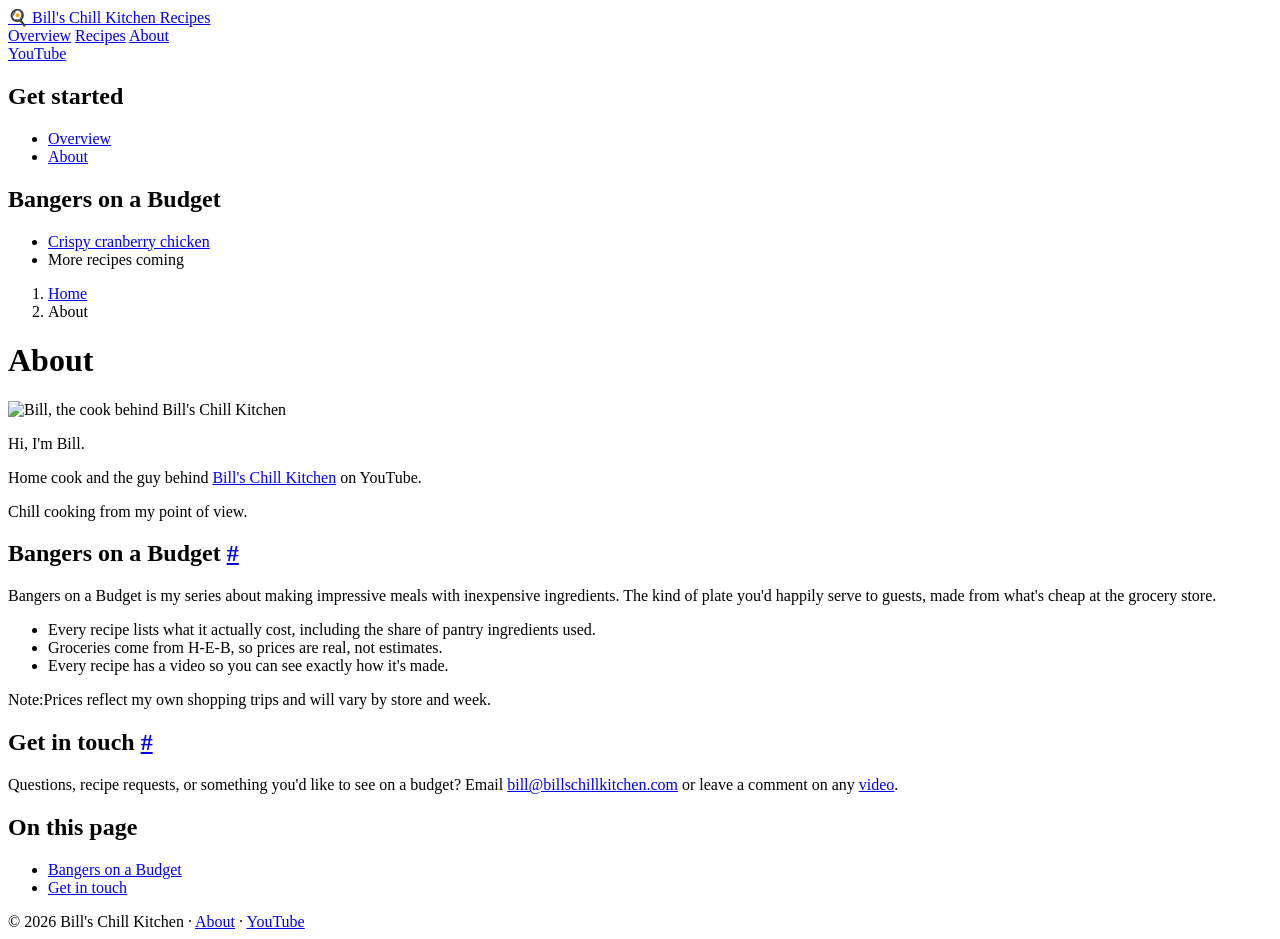
==== public/about/index.html @ 27f3d1e9 "Add About page, jump-to-recipe, print layout, ingredient checklist - About page with profile photo, " ====
<!doctype html>
<html lang="en">
<head>
  <meta charset="utf-8">
  <meta name="viewport" content="width=device-width, initial-scale=1">
  <title>About | Bill's Chill Kitchen</title>
  <meta name="description" content="Bill's Chill Kitchen is home to Bangers on a Budget: impressive meals made with inexpensive ingredients, with the real cost of every recipe.">
  <link rel="canonical" href="https://billschillkitchen.com/about/">

  <meta property="og:type" content="profile">
  <meta property="og:site_name" content="Bill's Chill Kitchen">
  <meta property="og:title" content="About Bill's Chill Kitchen">
  <meta property="og:description" content="Impressive meals made with inexpensive ingredients.">
  <meta property="og:url" content="https://billschillkitchen.com/about/">
  <meta property="og:image" content="https://billschillkitchen.com/img/crispy-cranberry-chicken-plated-16x9.jpg">

  <link rel="preconnect" href="https://fonts.googleapis.com">
  <link rel="preconnect" href="https://fonts.gstatic.com" crossorigin>
  <link href="https://fonts.googleapis.com/css2?family=Roboto:wght@400;500;700&family=Roboto+Mono&display=swap" rel="stylesheet">
  <link rel="stylesheet" href="/styles.css">

  <script type="application/ld+json">
  {
    "@context": "https://schema.org",
    "@type": "AboutPage",
    "name": "About Bill's Chill Kitchen",
    "url": "https://billschillkitchen.com/about/",
    "mainEntity": {
      "@type": "Person",
      "name": "Bill",
      "image": "https://billschillkitchen.com/img/bill.jpg",
      "email": "mailto:bill@billschillkitchen.com",
      "sameAs": ["https://www.youtube.com/@BillsChillKitchen"]
    }
  }
  </script>
</head>
<body>
  <header class="site-header">
    <a class="brand" href="/"><span class="brand-mark" aria-hidden="true">🍳</span> Bill's Chill Kitchen <span class="brand-sub">Recipes</span></a>
    <nav class="header-tabs" aria-label="Sections">
      <a href="/">Overview</a>
      <a href="/recipes/crispy-cranberry-chicken/">Recipes</a>
      <a class="active" href="/about/">About</a>
    </nav>
    <div class="header-right"><a href="https://www.youtube.com/@BillsChillKitchen" rel="noopener">YouTube</a></div>
  </header>

  <div class="layout">
    <nav class="side-nav" aria-label="Recipes">
      <h2>Get started</h2>
      <ul>
        <li><a href="/">Overview</a></li>
        <li><a class="active" href="/about/">About</a></li>
      </ul>
      <h2>Bangers on a Budget</h2>
      <ul>
        <li><a href="/recipes/crispy-cranberry-chicken/">Crispy cranberry chicken</a></li>
        <li><span class="soon">More recipes coming</span></li>
      </ul>
    </nav>

    <main class="content">
      <ol class="breadcrumbs">
        <li><a href="/">Home</a></li>
        <li>About</li>
      </ol>

      <h1>About</h1>

      <div class="profile">
        <img src="/img/bill.jpg" alt="Bill, the cook behind Bill's Chill Kitchen" width="120" height="120">
        <div>
          <p class="name">Hi, I'm Bill.</p>
          <p class="role">Home cook and the guy behind <a href="https://www.youtube.com/@BillsChillKitchen" rel="noopener">Bill's Chill Kitchen</a> on YouTube.</p>
        </div>
      </div>

      <p class="lede">Chill cooking from my point of view.</p>

      <h2 id="bangers-on-a-budget">Bangers on a Budget <a class="anchor" href="#bangers-on-a-budget" aria-label="Link to this section">#</a></h2>
      <p>Bangers on a Budget is my series about making impressive meals with inexpensive ingredients. The kind of plate you'd happily serve to guests, made from what's cheap at the grocery store.</p>
      <ul>
        <li>Every recipe lists what it actually cost, including the share of pantry ingredients used.</li>
        <li>Groceries come from H-E-B, so prices are real, not estimates.</li>
        <li>Every recipe has a video so you can see exactly how it's made.</li>
      </ul>

      <div class="callout">
        <p><span class="label">Note:</span>Prices reflect my own shopping trips and will vary by store and week.</p>
      </div>

      <h2 id="contact">Get in touch <a class="anchor" href="#contact" aria-label="Link to this section">#</a></h2>
      <p>Questions, recipe requests, or something you'd like to see on a budget? Email <a href="mailto:bill@billschillkitchen.com">bill@billschillkitchen.com</a> or leave a comment on any <a href="https://www.youtube.com/@BillsChillKitchen" rel="noopener">video</a>.</p>
    </main>

    <aside class="toc" aria-label="On this page">
      <h2>On this page</h2>
      <ul>
        <li><a href="#bangers-on-a-budget">Bangers on a Budget</a></li>
        <li><a href="#contact">Get in touch</a></li>
      </ul>
    </aside>
  </div>

  <footer class="site-footer">
    © 2026 Bill's Chill Kitchen · <a href="/about/">About</a> · <a href="https://www.youtube.com/@BillsChillKitchen" rel="noopener">YouTube</a>
  </footer>

  <script src="/toc.js" defer></script>
</body>
</html>
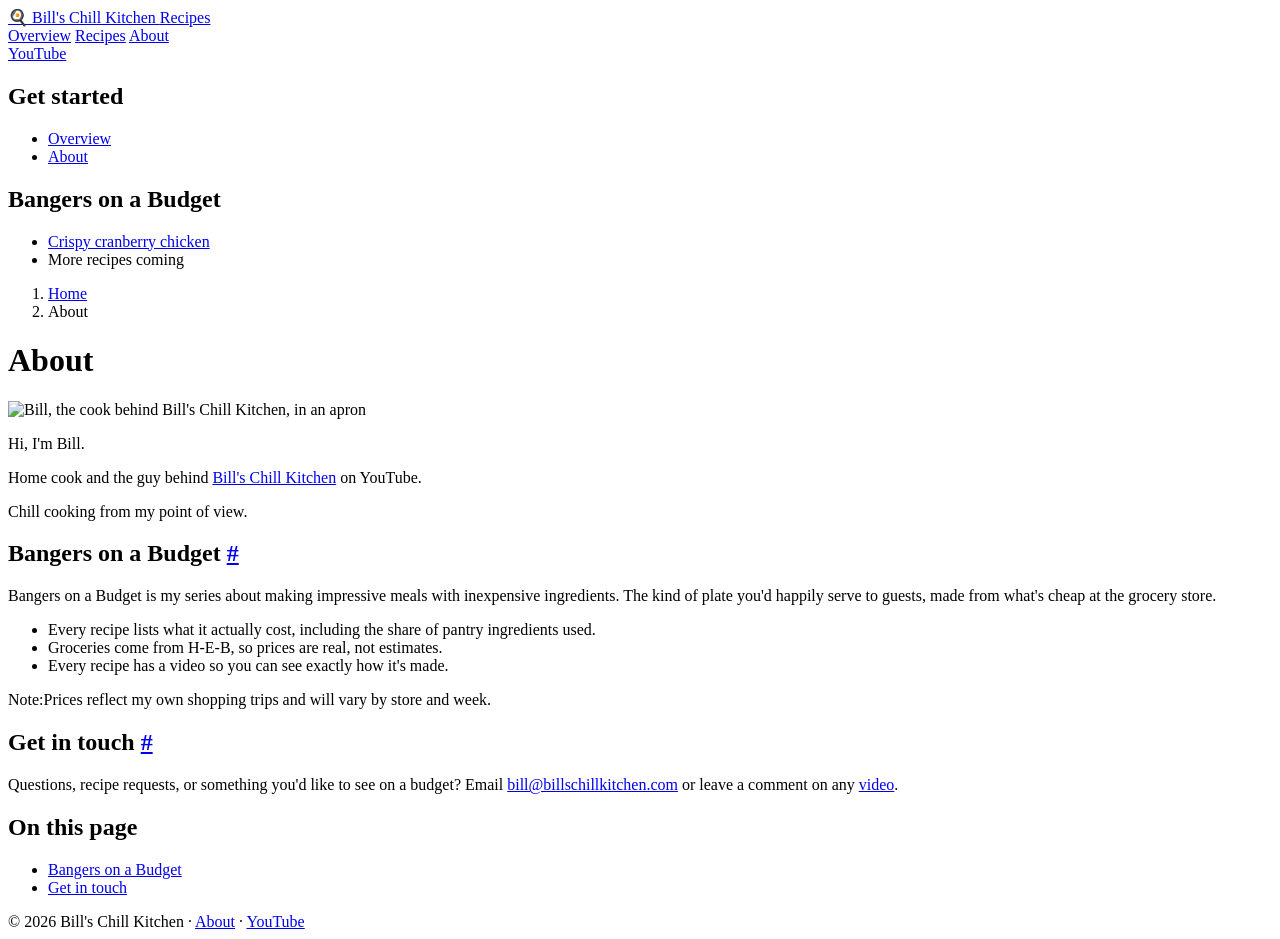
==== commit ec3f0df4: "Add new profile photo to About page Co-Authored-By: Claude Opus 5.5 <noreply@anthropic.com>" ====
--- a/public/about/index.html
+++ b/public/about/index.html
@@ -69,7 +69,7 @@
       <h1>About</h1>
 
       <div class="profile">
-        <img src="/img/bill.jpg" alt="Bill, the cook behind Bill's Chill Kitchen" width="120" height="120">
+        <img src="/img/bill.jpg" alt="Bill, the cook behind Bill's Chill Kitchen, in an apron" width="160" height="160">
         <div>
           <p class="name">Hi, I'm Bill.</p>
           <p class="role">Home cook and the guy behind <a href="https://www.youtube.com/@BillsChillKitchen" rel="noopener">Bill's Chill Kitchen</a> on YouTube.</p>
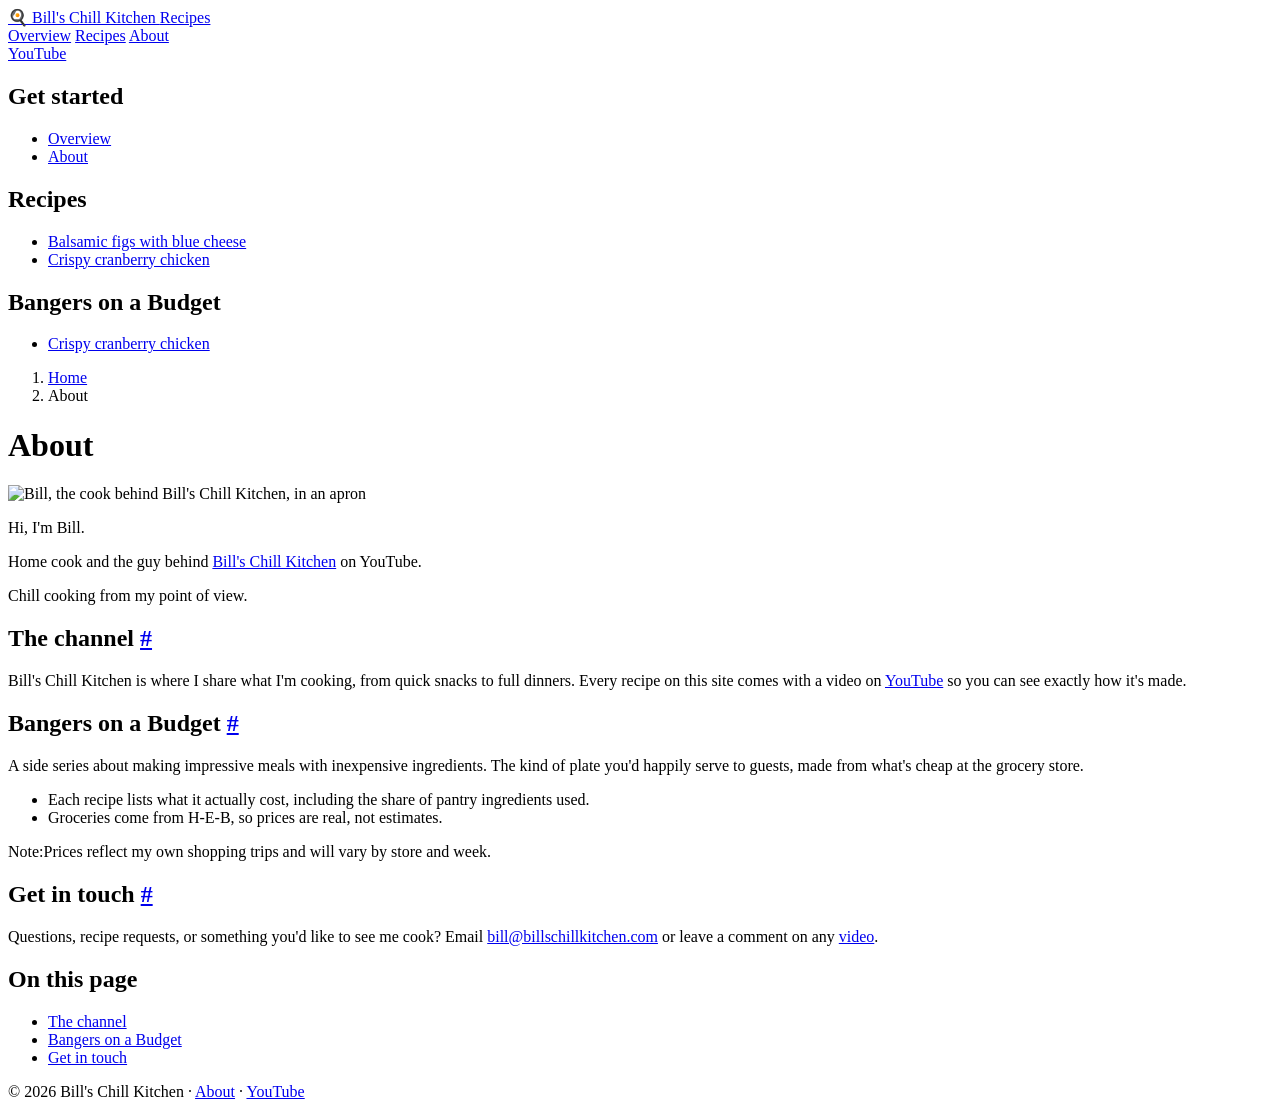
==== commit 4a36f5e1: "Add balsamic figs recipe; reorganize site around channel - New recipe page: 2-minute balsamic figs w" ====
--- a/public/about/index.html
+++ b/public/about/index.html
@@ -4,7 +4,7 @@
   <meta charset="utf-8">
   <meta name="viewport" content="width=device-width, initial-scale=1">
   <title>About | Bill's Chill Kitchen</title>
-  <meta name="description" content="Bill's Chill Kitchen is home to Bangers on a Budget: impressive meals made with inexpensive ingredients, with the real cost of every recipe.">
+  <meta name="description" content="About Bill and Bill's Chill Kitchen, a YouTube cooking channel with recipes from quick snacks to full dinners, plus the Bangers on a Budget series.">
   <link rel="canonical" href="https://billschillkitchen.com/about/">
 
   <meta property="og:type" content="profile">
@@ -28,7 +28,7 @@
     "mainEntity": {
       "@type": "Person",
       "name": "Bill",
-      "image": "https://billschillkitchen.com/img/bill.jpg",
+      "image": "https://billschillkitchen.com/img/bill-profile.jpg",
       "email": "mailto:bill@billschillkitchen.com",
       "sameAs": ["https://www.youtube.com/@BillsChillKitchen"]
     }
@@ -40,7 +40,7 @@
     <a class="brand" href="/"><span class="brand-mark" aria-hidden="true">🍳</span> Bill's Chill Kitchen <span class="brand-sub">Recipes</span></a>
     <nav class="header-tabs" aria-label="Sections">
       <a href="/">Overview</a>
-      <a href="/recipes/crispy-cranberry-chicken/">Recipes</a>
+      <a href="/#recipes">Recipes</a>
       <a class="active" href="/about/">About</a>
     </nav>
     <div class="header-right"><a href="https://www.youtube.com/@BillsChillKitchen" rel="noopener">YouTube</a></div>
@@ -53,10 +53,14 @@
         <li><a href="/">Overview</a></li>
         <li><a class="active" href="/about/">About</a></li>
       </ul>
+      <h2>Recipes</h2>
+      <ul>
+        <li><a href="/recipes/balsamic-figs-blue-cheese/">Balsamic figs with blue cheese</a></li>
+        <li><a href="/recipes/crispy-cranberry-chicken/">Crispy cranberry chicken</a></li>
+      </ul>
       <h2>Bangers on a Budget</h2>
       <ul>
         <li><a href="/recipes/crispy-cranberry-chicken/">Crispy cranberry chicken</a></li>
-        <li><span class="soon">More recipes coming</span></li>
       </ul>
     </nav>
 
@@ -69,7 +73,7 @@
       <h1>About</h1>
 
       <div class="profile">
-        <img src="/img/bill.jpg" alt="Bill, the cook behind Bill's Chill Kitchen, in an apron" width="160" height="160">
+        <img src="/img/bill-profile.jpg" alt="Bill, the cook behind Bill's Chill Kitchen, in an apron" width="160" height="160">
         <div>
           <p class="name">Hi, I'm Bill.</p>
           <p class="role">Home cook and the guy behind <a href="https://www.youtube.com/@BillsChillKitchen" rel="noopener">Bill's Chill Kitchen</a> on YouTube.</p>
@@ -78,12 +82,14 @@
 
       <p class="lede">Chill cooking from my point of view.</p>
 
+      <h2 id="the-channel">The channel <a class="anchor" href="#the-channel" aria-label="Link to this section">#</a></h2>
+      <p>Bill's Chill Kitchen is where I share what I'm cooking, from quick snacks to full dinners. Every recipe on this site comes with a video on <a href="https://www.youtube.com/@BillsChillKitchen" rel="noopener">YouTube</a> so you can see exactly how it's made.</p>
+
       <h2 id="bangers-on-a-budget">Bangers on a Budget <a class="anchor" href="#bangers-on-a-budget" aria-label="Link to this section">#</a></h2>
-      <p>Bangers on a Budget is my series about making impressive meals with inexpensive ingredients. The kind of plate you'd happily serve to guests, made from what's cheap at the grocery store.</p>
+      <p>A side series about making impressive meals with inexpensive ingredients. The kind of plate you'd happily serve to guests, made from what's cheap at the grocery store.</p>
       <ul>
-        <li>Every recipe lists what it actually cost, including the share of pantry ingredients used.</li>
+        <li>Each recipe lists what it actually cost, including the share of pantry ingredients used.</li>
         <li>Groceries come from H-E-B, so prices are real, not estimates.</li>
-        <li>Every recipe has a video so you can see exactly how it's made.</li>
       </ul>
 
       <div class="callout">
@@ -91,12 +97,13 @@
       </div>
 
       <h2 id="contact">Get in touch <a class="anchor" href="#contact" aria-label="Link to this section">#</a></h2>
-      <p>Questions, recipe requests, or something you'd like to see on a budget? Email <a href="mailto:bill@billschillkitchen.com">bill@billschillkitchen.com</a> or leave a comment on any <a href="https://www.youtube.com/@BillsChillKitchen" rel="noopener">video</a>.</p>
+      <p>Questions, recipe requests, or something you'd like to see me cook? Email <a href="mailto:bill@billschillkitchen.com">bill@billschillkitchen.com</a> or leave a comment on any <a href="https://www.youtube.com/@BillsChillKitchen" rel="noopener">video</a>.</p>
     </main>
 
     <aside class="toc" aria-label="On this page">
       <h2>On this page</h2>
       <ul>
+        <li><a href="#the-channel">The channel</a></li>
         <li><a href="#bangers-on-a-budget">Bangers on a Budget</a></li>
         <li><a href="#contact">Get in touch</a></li>
       </ul>
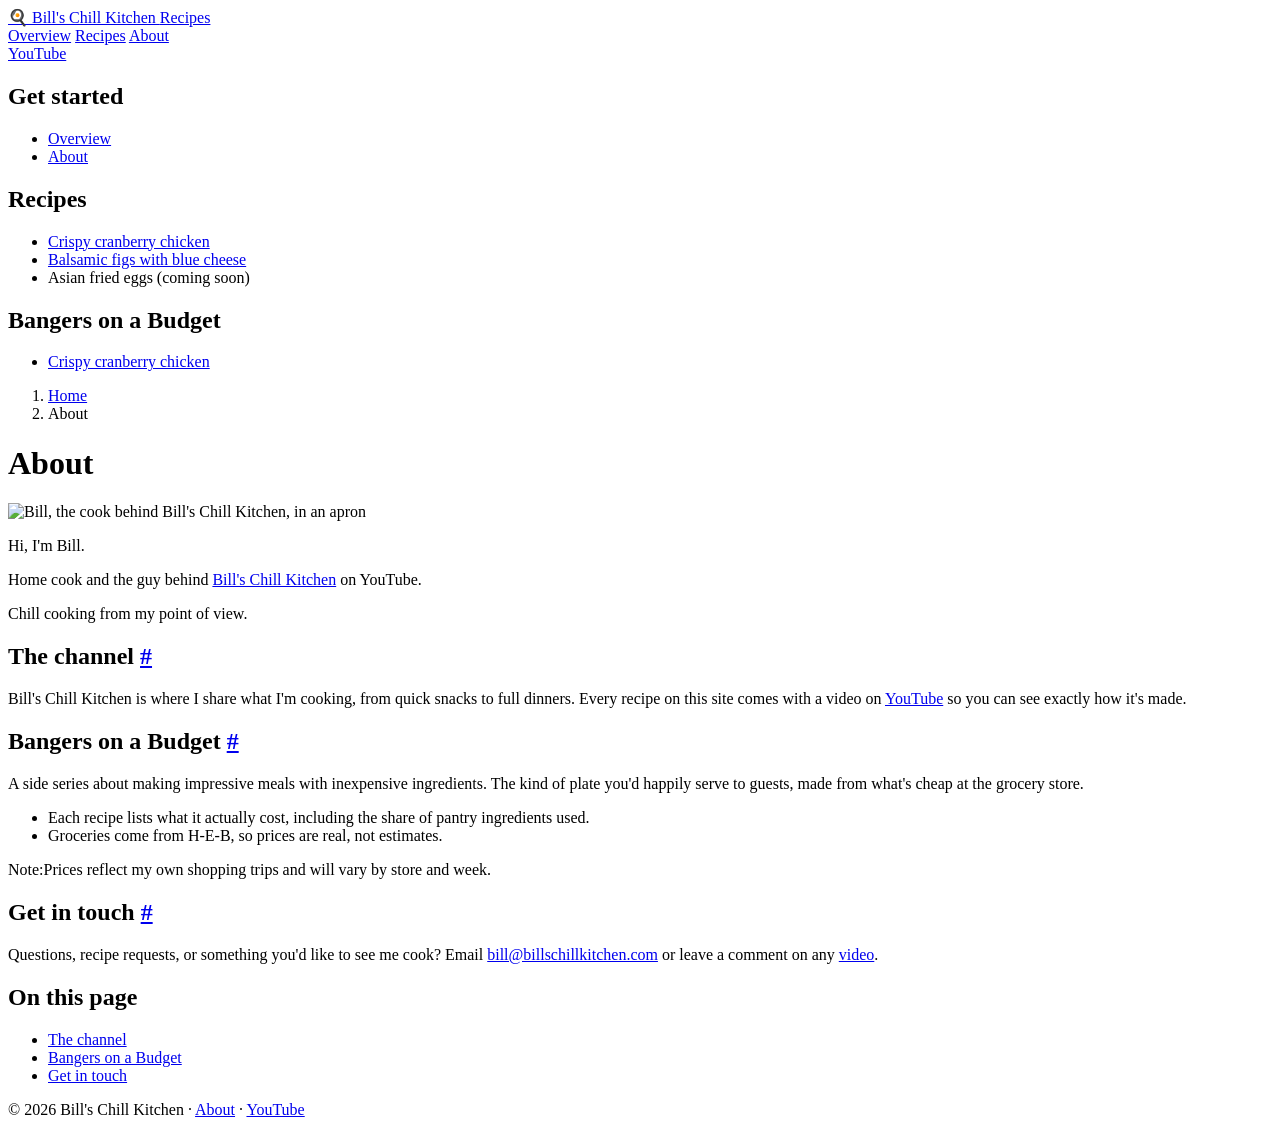
==== commit c1636992: "List recipes newest first; add Asian fried eggs as coming soon Co-Authored-By: Claude Opus 5.5 <nore" ====
--- a/public/about/index.html
+++ b/public/about/index.html
@@ -55,8 +55,9 @@
       </ul>
       <h2>Recipes</h2>
       <ul>
+        <li><a href="/recipes/crispy-cranberry-chicken/">Crispy cranberry chicken</a></li>
         <li><a href="/recipes/balsamic-figs-blue-cheese/">Balsamic figs with blue cheese</a></li>
-        <li><a href="/recipes/crispy-cranberry-chicken/">Crispy cranberry chicken</a></li>
+        <li><span class="soon">Asian fried eggs (coming soon)</span></li>
       </ul>
       <h2>Bangers on a Budget</h2>
       <ul>
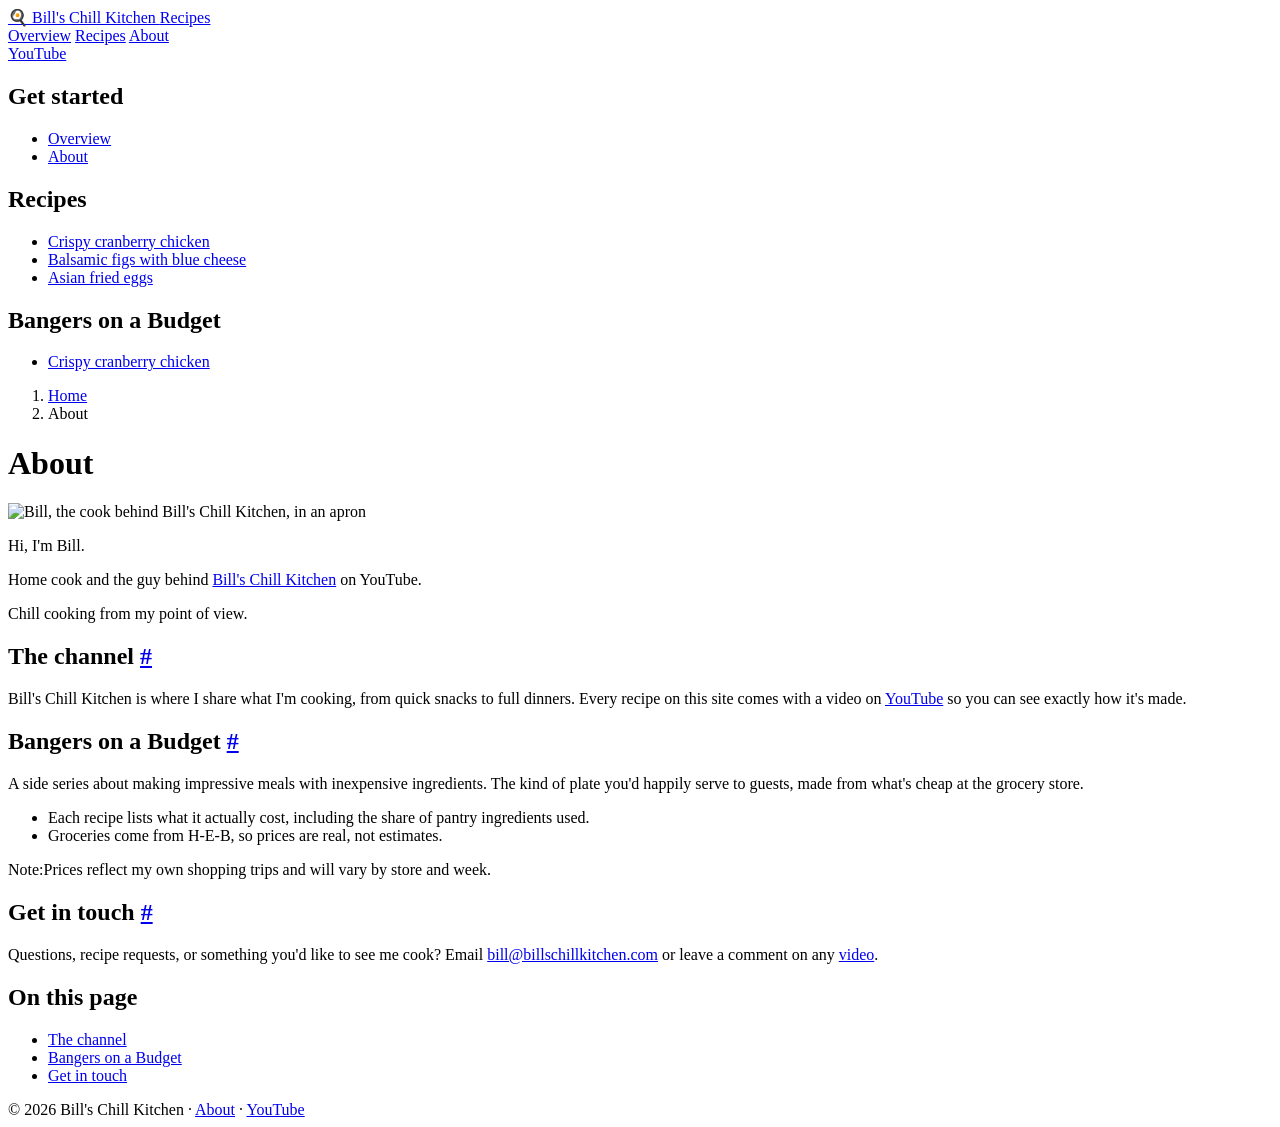
==== commit a7fb4685: "Add Asian fried eggs recipe page Adapted from a Jamie Oliver recipe; method rewritten in our own wor" ====
--- a/public/about/index.html
+++ b/public/about/index.html
@@ -57,7 +57,7 @@
       <ul>
         <li><a href="/recipes/crispy-cranberry-chicken/">Crispy cranberry chicken</a></li>
         <li><a href="/recipes/balsamic-figs-blue-cheese/">Balsamic figs with blue cheese</a></li>
-        <li><span class="soon">Asian fried eggs (coming soon)</span></li>
+        <li><a href="/recipes/asian-fried-eggs/">Asian fried eggs</a></li>
       </ul>
       <h2>Bangers on a Budget</h2>
       <ul>
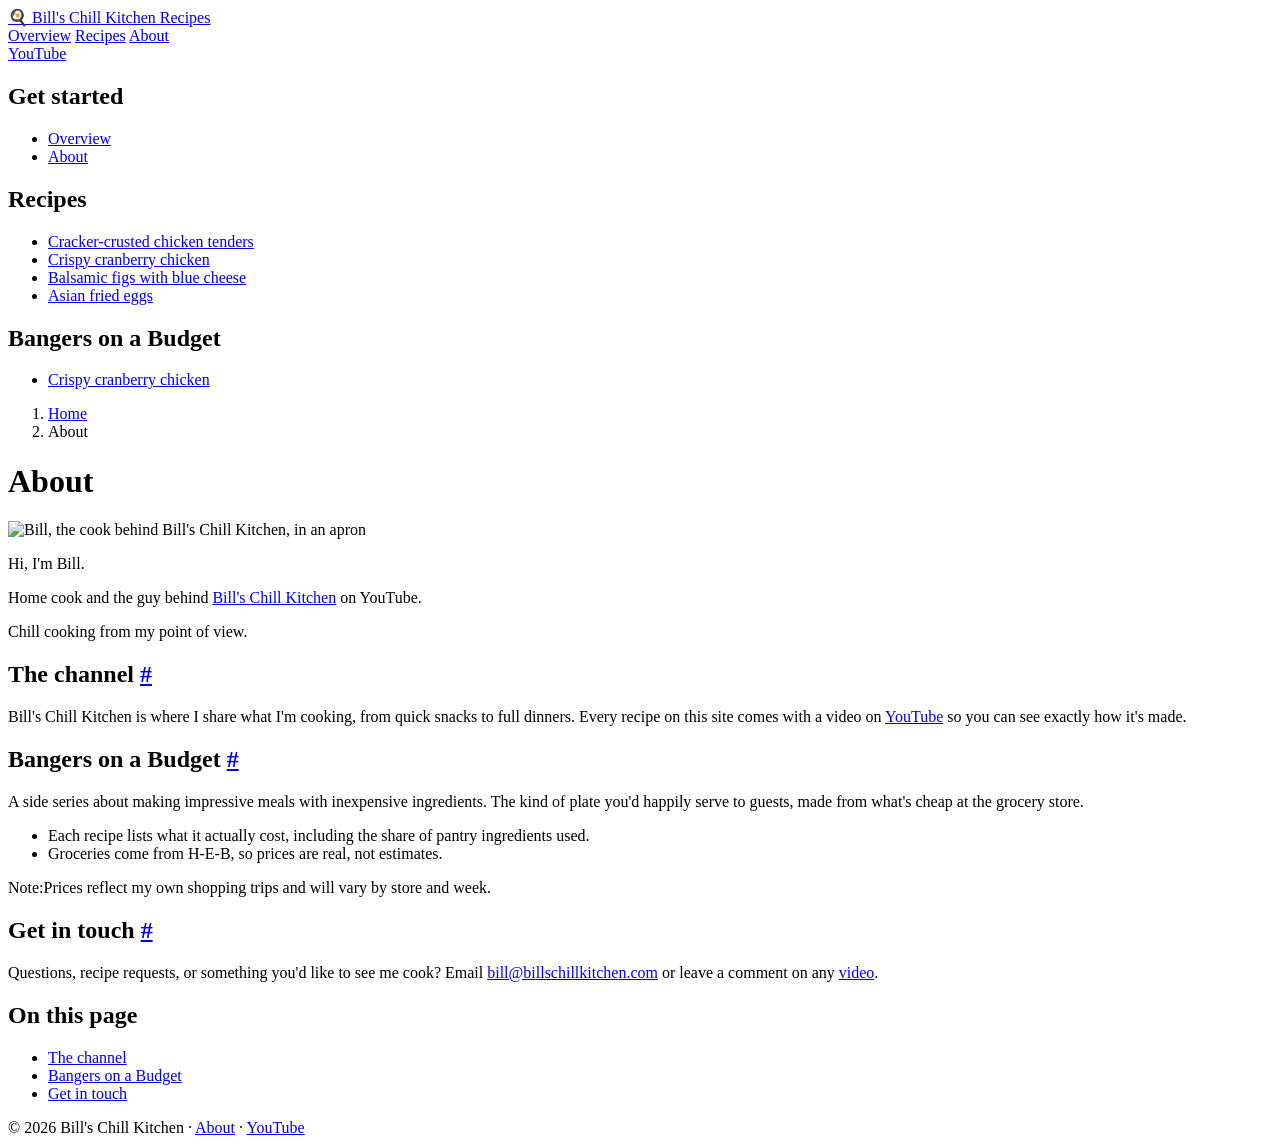
==== commit 8eed148e: "Add cracker-crusted chicken tenders recipe page Recipe from the video description, with step names a" ====
--- a/public/about/index.html
+++ b/public/about/index.html
@@ -55,6 +55,7 @@
       </ul>
       <h2>Recipes</h2>
       <ul>
+        <li><a href="/recipes/cracker-crusted-chicken-tenders/">Cracker-crusted chicken tenders</a></li>
         <li><a href="/recipes/crispy-cranberry-chicken/">Crispy cranberry chicken</a></li>
         <li><a href="/recipes/balsamic-figs-blue-cheese/">Balsamic figs with blue cheese</a></li>
         <li><a href="/recipes/asian-fried-eggs/">Asian fried eggs</a></li>
